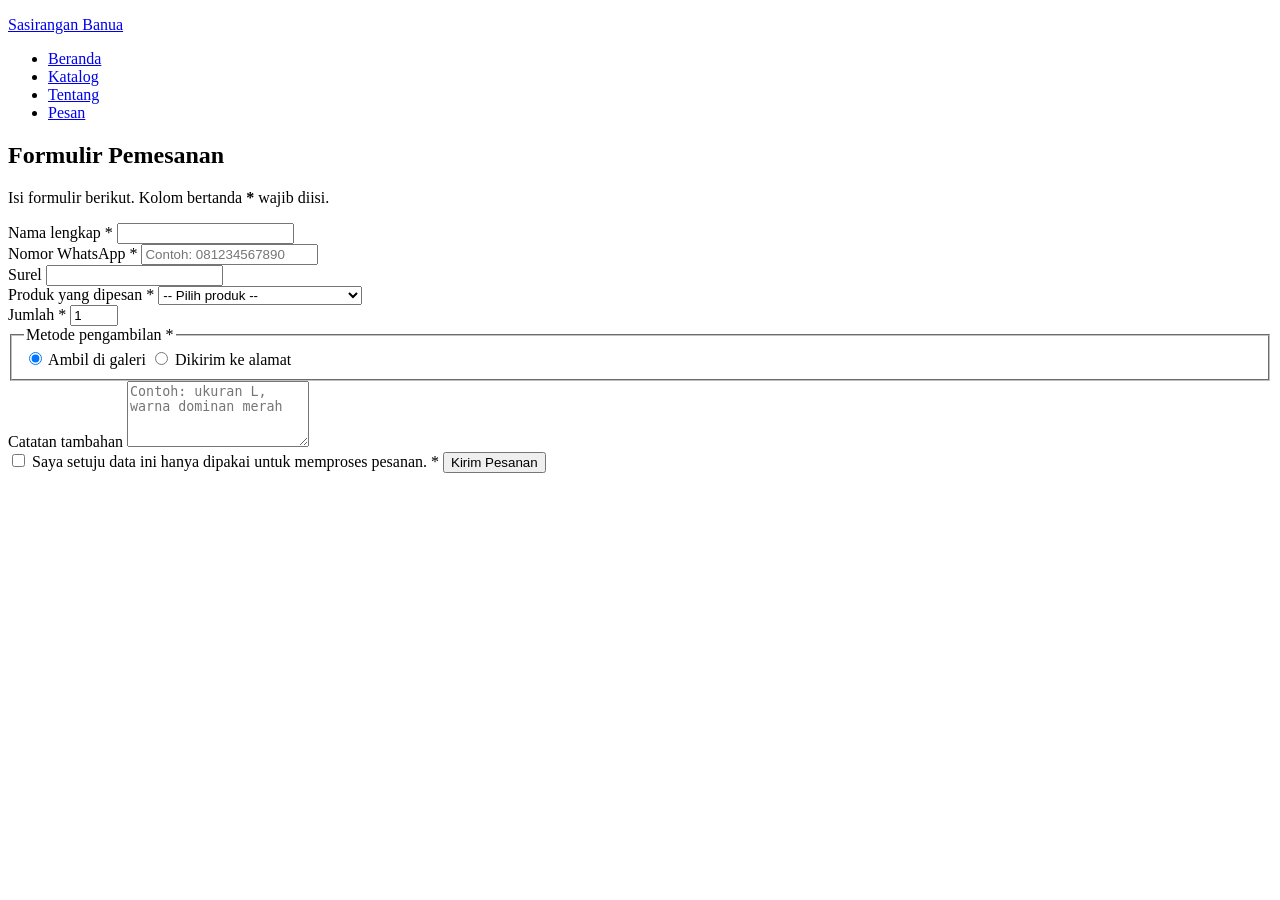
==== kontak.html @ 6b817bcd "Tambah formulir pemesanan di kontak.html." ====
<!DOCTYPE html> 
<html lang="id">  
<head> 
<meta charset="UTF-8"> 
<meta name="viewport" content="width=device-width, initial-scale=1.0"> 
<meta name="description" content="Halaman Formulir Pemesanan Kain Sasirangan."> 
    <title>Pemesanan Kain Sasirangan</title>
</head>
<body>
        <!-- ========== HEADER & NAVIGASI ========== --> 
<header class="header-situs"> 
  <p class="logo"><a href="index.html">Sasirangan Banua</a></p> 
  <nav aria-label="Navigasi utama"> 
    <ul class="menu"> 
      <li><a href="index.html">Beranda</a></li> 
      <li><a href="index.html#katalog">Katalog</a></li> 
      <li><a href="#tentang">Tentang</a></li> 
      <li><a href="kontak.html" aria-current="page">Pesan</a></li> 
    </ul> 
  </nav> 
</header>

 <main> 
   <section class="bagian" id="pesan"> 
     <h1>Formulir Pemesanan</h1> 
     <p>Isi formulir berikut. Kolom bertanda <strong>*</strong> wajib diisi.</p> 
  
     <form id="form-pesan" class="form-pesan" action="#" method="get"> 
       <div class="kolom"> 
         <label for="nama">Nama lengkap *</label> 
         <input type="text" id="nama" name="nama" required minlength="3" autocomplete="name"> 
       </div> 
  
       <div class="kolom"> 
         <label for="wa">Nomor WhatsApp *</label> 
         <input type="tel" id="wa" name="wa" required pattern="08[0-9]{8,11}" 
           placeholder="Contoh: 081234567890" autocomplete="tel"> 
       </div> 
  
       <div class="kolom"> 
         <label for="email">Surel</label> 
         <input type="email" id="email" name="email" autocomplete="email"> 
       </div> 
  
       <div class="kolom"> 
         <label for="produk">Produk yang dipesan *</label> 
         <select id="produk" name="produk" required> 
           <option value="">-- Pilih produk --</option> 
           <option>Kain Motif Gigi Haruan</option> 
           <option>Kain Motif Kambang Kacang</option> 
           <option>Selendang Iris Pudak</option> 
           <option>Kemeja Bayam Raja</option> 
           <option>Tas Naga Balimbur</option> 
           <option>Gamis Ombak Sinapur Karang</option> 
         </select> 
       </div> 
  
       <div class="kolom"> 
         <label for="jumlah">Jumlah *</label> 
         <input type="number" id="jumlah" name="jumlah" min="1" max="50" value="1" required> 
       </div> 
  
       <fieldset> 
         <legend>Metode pengambilan *</legend> 
         <label><input type="radio" name="pengambilan" value="Ambil di galeri" checked> Ambil di galeri</label> 
         <label><input type="radio" name="pengambilan" value="Dikirim ke alamat"> Dikirim ke alamat</label> 
       </fieldset> 
  
       <div class="kolom"> 
         <label for="catatan">Catatan tambahan</label> 
         <textarea id="catatan" name="catatan" rows="4" maxlength="300" 
           placeholder="Contoh: ukuran L, warna dominan merah"></textarea> 
       </div> 
  
       <label class="cek"> 
         <input type="checkbox" id="setuju" name="setuju" required> 
         Saya setuju data ini hanya dipakai untuk memproses pesanan. * 
       </label> 
  
       <button type="submit" class="tombol">Kirim Pesanan</button> 
     </form> 
   </section> 
 </main> 
</body>
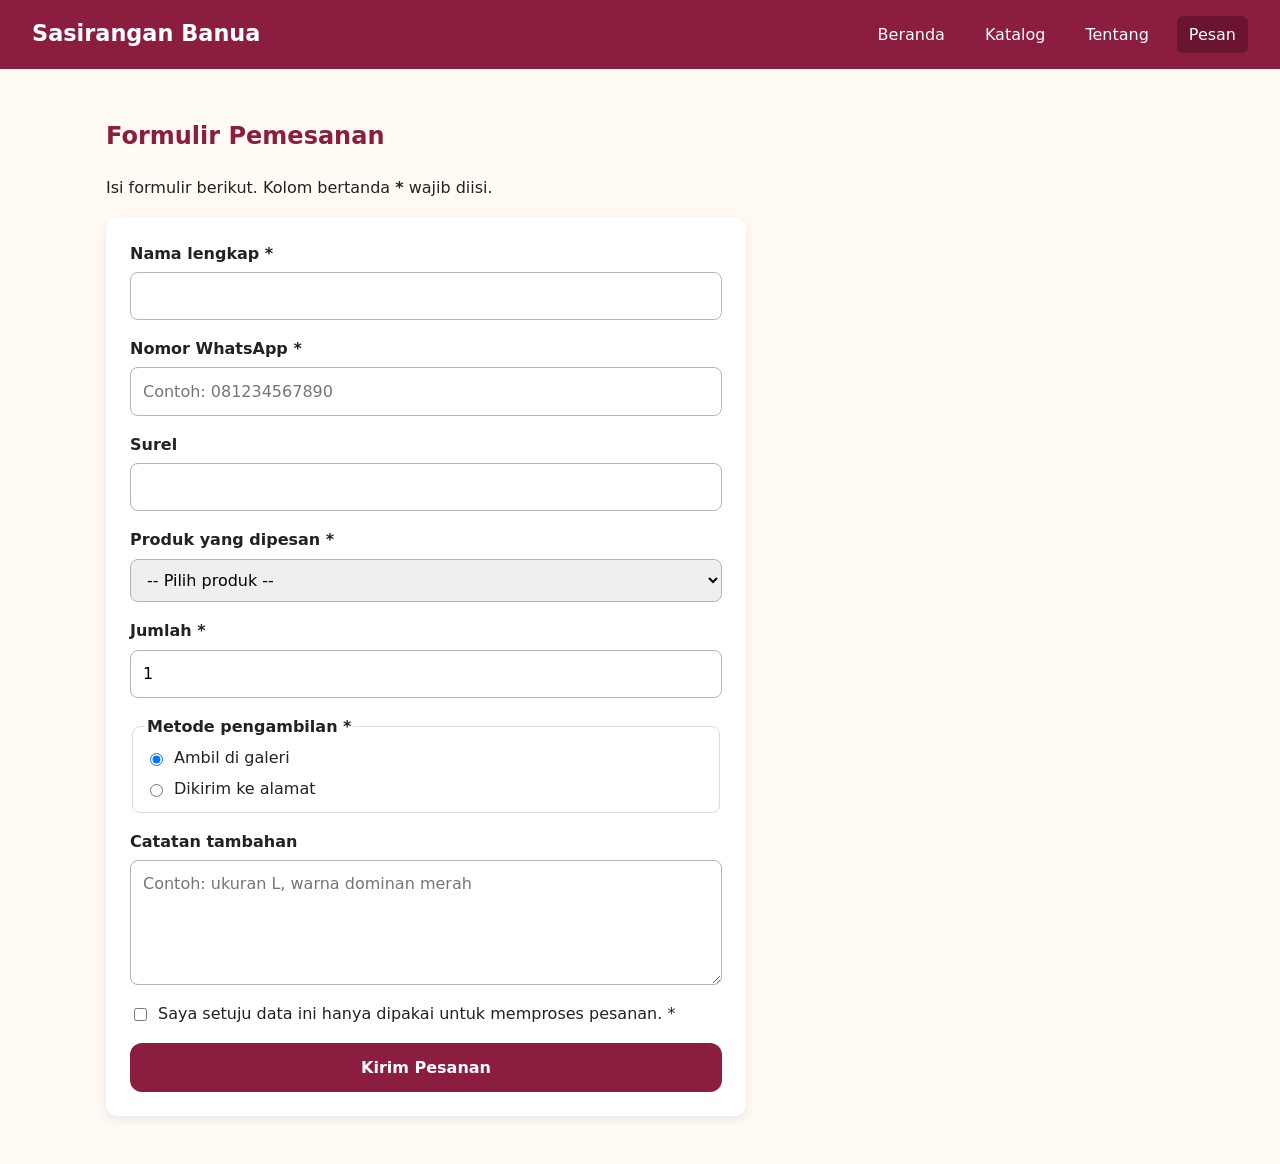
==== commit b9da33ab: "Tambah validasi formulir dan ringkasan pesan WhatsApp." ====
--- a/kontak.html
+++ b/kontak.html
@@ -3,7 +3,10 @@
 <head> 
 <meta charset="UTF-8"> 
 <meta name="viewport" content="width=device-width, initial-scale=1.0"> 
-<meta name="description" content="Halaman Formulir Pemesanan Kain Sasirangan."> 
+<meta name="description"
+  content="Halaman Formulir Pemesanan Kain Sasirangan Banua: isi nama,nomor WhatsApp,produk, dan jumlah pesanan.">
+  <link rel="stylesheet" href="css/style.css">
+  <script src="js/form.js" defer></script> 
     <title>Pemesanan Kain Sasirangan</title>
 </head>
 <body>
@@ -25,26 +28,34 @@
      <h1>Formulir Pemesanan</h1> 
      <p>Isi formulir berikut. Kolom bertanda <strong>*</strong> wajib diisi.</p> 
   
-     <form id="form-pesan" class="form-pesan" action="#" method="get"> 
+     <form id="form-pesan" class="form-pesan" action="#" method="get" novalidate> 
        <div class="kolom"> 
          <label for="nama">Nama lengkap *</label> 
-         <input type="text" id="nama" name="nama" required minlength="3" autocomplete="name"> 
+         <input type="text" id="nama" name="nama" required minlength="3" autocomplete="name"
+         aria-describedby="error-nama"> 
+         <p class="pesan-error" id="error-nama"></p>
+
        </div> 
   
        <div class="kolom"> 
          <label for="wa">Nomor WhatsApp *</label> 
          <input type="tel" id="wa" name="wa" required pattern="08[0-9]{8,11}" 
-           placeholder="Contoh: 081234567890" autocomplete="tel"> 
+           placeholder="Contoh: 081234567890" autocomplete="tel"
+           aria-describedby="error-wa">
+           <p class="pesan-error" id="error-wa"></p> 
        </div> 
   
        <div class="kolom"> 
          <label for="email">Surel</label> 
-         <input type="email" id="email" name="email" autocomplete="email"> 
+         <input type="email" id="email" name="email" autocomplete="email"
+         aria-describedby="error-email"> 
+         <p class="pesan-error" id="error-email"></p>
+
        </div> 
   
        <div class="kolom"> 
          <label for="produk">Produk yang dipesan *</label> 
-         <select id="produk" name="produk" required> 
+         <select id="produk" name="produk" required aria-describedby="error-produk"> 
            <option value="">-- Pilih produk --</option> 
            <option>Kain Motif Gigi Haruan</option> 
            <option>Kain Motif Kambang Kacang</option> 
@@ -53,11 +64,16 @@
            <option>Tas Naga Balimbur</option> 
            <option>Gamis Ombak Sinapur Karang</option> 
          </select> 
+         <p class="pesan-error" id="error-produk"></p>
+
        </div> 
   
        <div class="kolom"> 
          <label for="jumlah">Jumlah *</label> 
-         <input type="number" id="jumlah" name="jumlah" min="1" max="50" value="1" required> 
+         <input type="number" id="jumlah" name="jumlah" min="1" max="50" value="1" required
+         aria-describedby="error-Jumlah"> 
+         <p class="pesan-error" id="error-jumlah"></p>
+
        </div> 
   
        <fieldset> 
@@ -71,14 +87,25 @@
          <textarea id="catatan" name="catatan" rows="4" maxlength="300" 
            placeholder="Contoh: ukuran L, warna dominan merah"></textarea> 
        </div> 
-  
+
+       <div class="kolom">
        <label class="cek"> 
-         <input type="checkbox" id="setuju" name="setuju" required> 
+         <input type="checkbox" id="setuju" name="setuju" required
+         aria-describedby="error-setuju"> 
          Saya setuju data ini hanya dipakai untuk memproses pesanan. * 
        </label> 
-  
+       <p class="pesan-error" id="error-setuju"></p>
+       </div>
+   
+
        <button type="submit" class="tombol">Kirim Pesanan</button> 
      </form> 
+     <!-- Muncul setelah formulir valid -->
+<div id="hasil-pesan" class="hasil-pesan" hidden>
+  <h2>Ringkasan Pesanan</h2>
+  <pre id="ringkasan"></pre>
+  <a id="tautan-wa" class="tombol" href="#" target="_blank" rel="noopener">Lanjutkan ke WhatsApp</a>
+</div>
    </section> 
  </main> 
 </body>
--- a/css/style.css
+++ b/css/style.css
@@ -0,0 +1,451 @@
+/* =========================================================
+ Sasirangan Banua — style.css
+ Pendekatan: mobile-first (gaya dasar untuk HP, lalu
+ disesuaikan untuk layar lebar dengan media query)
+ ========================================================= */
+/* ---------- 1. Variabel (custom properties) ---------- */
+:root {
+    --warna-utama: #8b1e3f;
+    /* merah marun sasirangan */
+    --warna-utama-gelap: #6a142f;
+    --warna-aksen: #e0a526;
+    /* kuning kunyit */
+    --warna-krem: #fbe9c6;
+    --warna-teks: #222222;
+    --warna-teks-lembut: #555555;
+    --warna-latar: #fffaf3;
+    --warna-kartu: #ffffff;
+    --radius: 12px;
+    --bayangan: 0 4px 12px rgba(0, 0, 0, 0.08);
+    --lebar-maks: 1100px;
+}
+
+/* ---------- 2. Reset ringan & dasar ---------- */
+*,
+*::before,
+*::after {
+    box-sizing: border-box;
+}
+
+html {
+    scroll-behavior: smooth;
+    scroll-padding-top: 7rem;
+    /* agar judul tidak tertutup header sticky */
+}
+
+body {
+    margin: 0;
+    font-family: "Segoe UI", system-ui, -apple-system, Roboto, Arial, sans-serif;
+    font-size: 1rem;
+    line-height: 1.6;
+    color: var(--warna-teks);
+    background-color: var(--warna-latar);
+}
+
+img {
+    display: block;
+    max-width: 100%;
+    height: auto;
+}
+
+a {
+    color: var(--warna-utama);
+}
+
+/* Penanda fokus untuk pengguna keyboard — JANGAN dihapus */
+a:focus-visible,
+button:focus-visible,
+input:focus-visible,
+select:focus-visible,
+textarea:focus-visible {
+    outline: 3px solid var(--warna-utama-gelap);
+    outline-offset: 2px;
+}
+
+a {
+    color: var(--warna-utama);
+}
+
+/* Penanda fokus untuk pengguna keyboard  JANGAN dihapus */
+a:focus-visible,
+button:focus-visible,
+input:focus-visible,
+select:focus-visible,
+textarea:focus-visible {
+    outline: 3px solid var(--warna-utama-gelap);
+    outline-offset: 2px;
+}
+
+/* ---------- 3. Header & navigasi (Flexbox) ---------- */
+.header-situs {
+    position: sticky;
+    top: 0;
+    z-index: 10;
+    display: flex;
+    flex-direction: column;
+    /* HP: logo di atas menu */
+    align-items: center;
+    gap: 0.5rem;
+    padding: 1rem;
+    background-color: var(--warna-utama);
+    color: #ffffff;
+}
+
+.logo {
+    margin: 0;
+    font-size: 1.4rem;
+    font-weight: 700;
+}
+
+.logo a {
+    color: inherit;
+    text-decoration: none;
+}
+
+.menu {
+    display: flex;
+    flex-wrap: wrap;
+    justify-content: center;
+    gap: 0.25rem 1rem;
+    margin: 0;
+    padding: 0;
+    list-style: none;
+}
+
+.menu a {
+    display: block;
+    padding: 0.35rem 0.75rem;
+    border-radius: 6px;
+    color: #ffffff;
+    text-decoration: none;
+}
+
+.menu a:hover,
+.menu a[aria-current="page"] {
+    background-color: var(--warna-utama-gelap);
+}
+
+.header-situs a:focus-visible {
+    outline-color: #ffffff;
+    /* fokus putih agar terlihat di latar header yang gelap */
+}
+
+/* ---------- 4. Hero ---------- */
+.hero {
+    padding: 4rem 1rem;
+    text-align: center;
+    background: linear-gradient(135deg, var(--warna-krem), #f6d7a7);
+}
+
+.hero h1 {
+    margin: 0 0 1rem;
+    font-size: clamp(1.8rem, 5vw, 3rem);
+    line-height: 1.2;
+    color: var(--warna-utama);
+}
+
+.hero p {
+    max-width: 40rem;
+    margin: 0 auto 1.5rem;
+}
+
+/* ---------- 5. Tombol ---------- */
+.tombol {
+    display: inline-block;
+    padding: 0.75rem 1.5rem;
+    border: none;
+    border-radius: var(--radius);
+    background-color: var(--warna-utama);
+    color: #ffffff;
+    font: inherit;
+    font-weight: 600;
+    text-decoration: none;
+    cursor: pointer;
+    transition: background-color 0.2s ease, transform 0.2s ease;
+}
+
+.tombol:hover {
+    background-color: var(--warna-utama-gelap);
+    transform: translateY(-2px);
+}
+
+/* ---------- 6. Bagian (section) umum ---------- */
+.bagian {
+    max-width: var(--lebar-maks);
+    margin-inline: auto;
+    padding: 3rem 1rem;
+}
+
+.bagian h1,
+.bagian h2 {
+    margin-top: 0;
+    color: var(--warna-utama);
+}
+
+/* ---------- 7. Katalog (CSS Grid) ---------- */
+.katalog-grid {
+    display: grid;
+    grid-template-columns: repeat(auto-fill, minmax(240px, 1fr));
+    gap: 1.5rem;
+}
+
+.kartu {
+    display: flex;
+    flex-direction: column;
+    overflow: hidden;
+    border-radius: var(--radius);
+    background-color: var(--warna-kartu);
+    box-shadow: var(--bayangan);
+    transition: transform 0.2s ease;
+}
+
+.kartu:hover {
+    transform: translateY(-4px);
+}
+
+.kartu img {
+    width: 100%;
+    aspect-ratio: 3 / 2;
+    object-fit: cover;
+}
+
+.kartu-isi {
+    display: flex;
+    flex-direction: column;
+    flex-grow: 1;
+    /* isi kartu mengisi sisa tinggi */
+    padding: 1rem;
+}
+
+.kartu h3 {
+    margin: 0 0 0.5rem;
+    font-size: 1.15rem;
+}
+
+.kartu p {
+    margin: 0 0 0.75rem;
+    color: var(--warna-teks-lembut);
+}
+
+.kartu .harga {
+    margin-top: auto;
+    /* harga selalu di bagian bawah kartu */
+    margin-bottom: 0;
+    font-size: 1.1rem;
+    font-weight: 700;
+    color: var(--warna-utama);
+}
+
+/* ---------- 8. Tabel ---------- */
+table {
+    width: 100%;
+    border-collapse: collapse;
+    background-color: var(--warna-kartu);
+    box-shadow: var(--bayangan);
+}
+
+caption {
+    margin-bottom: 0.5rem;
+    font-weight: 600;
+    text-align: left;
+}
+
+th,
+td {
+    padding: 0.75rem 1rem;
+    border-bottom: 1px solid #eeeeee;
+    text-align: left;
+}
+
+thead th {
+    background-color: var(--warna-utama);
+    color: #ffffff;
+}
+
+/* ---------- 9. Formulir ---------- */
+.form-pesan {
+    display: grid;
+    gap: 1rem;
+    max-width: 40rem;
+    padding: 1.5rem;
+    border-radius: var(--radius);
+    background-color: var(--warna-kartu);
+    box-shadow: var(--bayangan);
+}
+
+.kolom {
+    display: flex;
+    flex-direction: column;
+    gap: 0.35rem;
+}
+
+label,
+legend {
+    font-weight: 600;
+}
+
+input,
+select,
+textarea {
+    width: 100%;
+    padding: 0.65rem 0.75rem;
+    border: 1px solid #b5b5b5;
+    border-radius: 8px;
+    font: inherit;
+}
+
+fieldset {
+    display: flex;
+    flex-direction: column;
+    gap: 0.35rem;
+    border: 1px solid #dddddd;
+    border-radius: 8px;
+}
+
+fieldset label,
+.cek {
+    display: flex;
+    align-items: center;
+    gap: 0.5rem;
+    font-weight: 400;
+}
+
+input[type="radio"],
+input[type="checkbox"] {
+    width: auto;
+}
+
+/* ---------- 10. Footer ---------- */
+.footer-situs {
+    padding: 2rem 1rem;
+    background-color: #2b2b2b;
+    color: #eeeeee;
+    font-size: 0.9rem;
+    text-align: center;
+}
+
+.footer-situs p {
+    margin: 0.25rem 0;
+}
+
+/* ---------- 11. Responsif: tablet & desktop ---------- */
+@media (min-width: 768px) {
+    .header-situs {
+        flex-direction: row;
+        /* logo kiri, menu kanan */
+        justify-content: space-between;
+        padding-inline: 2rem;
+    }
+
+    .hero {
+        padding: 6rem 2rem;
+    }
+}
+
+/* Hormati pengguna yang tidak ingin banyak animasi */
+@media (prefers-reduced-motion: reduce) {
+    html {
+        scroll-behavior: auto;
+    }
+
+    * {
+        transition: none !important;
+    }
+}
+
+/* ---------- 12. Komponen interaktif (Modul 3) ---------- */
+
+.kontrol-katalog {
+    display: flex;
+    flex-direction: column;
+    gap: 1rem;
+    margin-bottom: 1rem;
+}
+
+.filter {
+    display: flex;
+    flex-wrap: wrap;
+    gap: 0.5rem;
+}
+
+.tombol-filter {
+    padding: 0.5rem 1rem;
+    border: 2px solid var(--warna-utama);
+    border-radius: 999px;
+    background-color: transparent;
+    color: var(--warna-utama);
+    font: inherit;
+    font-weight: 600;
+    cursor: pointer;
+}
+
+.tombol-filter:hover,
+.tombol-filter.aktif {
+    background-color: var(--warna-utama);
+    color: #ffffff;
+}
+
+.info-jumlah {
+    color: var(--warna-teks-lembut);
+    font-size: 0.95rem;
+}
+
+.label-kategori {
+    align-self: flex-start;
+    margin-bottom: 0.5rem;
+    padding: 0.15rem 0.6rem;
+    border-radius: 999px;
+    background-color: var(--warna-krem);
+    color: #6a4a00;
+    font-size: 0.75rem;
+    font-weight: 700;
+    letter-spacing: 0.05em;
+    text-transform: uppercase;
+}
+
+.pesan-error {
+    margin: 0;
+    color: #b00020;
+    font-size: 0.9rem;
+}
+
+.pesan-error:empty {
+    display: none; /* Sembunyikan jika belum ada pesan */
+}
+
+[aria-invalid="true"] {
+    border-color: #b00020;
+    background-color: #fff5f6;
+}
+
+.hasil-pesan {
+    max-width: 40rem;
+    margin-top: 2rem;
+    padding: 1.5rem;
+    border-left: 6px solid var(--warna-aksen);
+    border-radius: var(--radius);
+    background-color: var(--warna-kartu);
+    box-shadow: var(--bayangan);
+}
+
+.hasil-pesan h2 {
+    margin-top: 0;
+}
+
+.hasil-pesan pre {
+    white-space: pre-wrap;
+    font-family: inherit;
+}
+
+@media (min-width: 768px) {
+    .kontrol-katalog {
+        flex-direction: row;
+        align-items: flex-end;
+        justify-content: space-between;
+    }
+
+    .kontrol-katalog .kolom {
+        flex: 1;
+        max-width: 22rem;
+    }
+}
